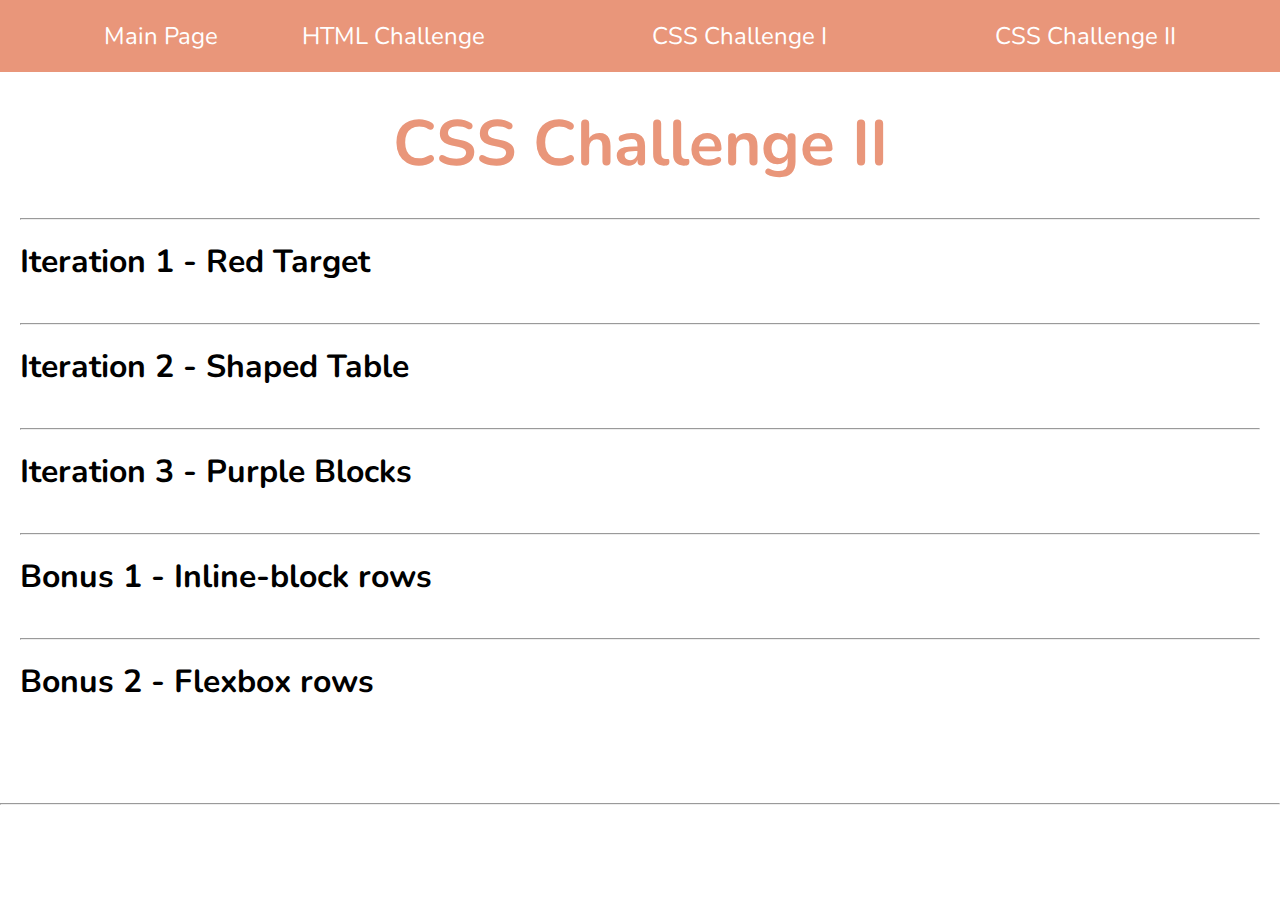
==== index_css2.html @ 35850b6b "added more pages" ====
<!DOCTYPE html>
<html lang=en>
  <head>
    <meta charset="utf-8">
    <title>Ironhack - Minyoung - CSS Challenge I</title>
    <link rel="stylesheet" href="css/styles.css">
  </head>
  <body>

    <header>
      <nav>
        <ul>
          <li><a href="index.html">Main Page</a></li>
          <li><a href="index_html.html">HTML Challenge</a></li>
          <li></li><a href="index_css.html">CSS Challenge I</a></li>
          <li></li><a href="index_css2.html">CSS Challenge II</a></li>
      </ul>
    </nav>
    </header>

    <div class="allbody">
      <h1>CSS Challenge II</h1>
      <hr>

      <!-- section 1 -->
      <section class="container">
        <h2>Iteration 1 - Red Target</h2>
 
      </section>
      <!-- section 1 -->

      <hr>

      <!-- section 2 -->
      <section class="container">
        <h2>Iteration 2 - Shaped Table</h2>

      </section>
      <!-- section 2 -->

      <hr>

      <!-- section 3 -->
      <section class="container">
        <h2>Iteration 3 - Purple Blocks</h2>

      </section>
      <!-- section 3 -->
    
      <hr>

      <!-- section 4 -->
      <section class="container">
        <h2>Bonus 1 - Inline-block rows</h2>

      
      </section>
      <!-- section 4 -->

      <hr>

      <!-- section 5 -->
      <section class="container">
        <h2>Bonus 2 - Flexbox rows</h2>


        </div>
      </section>
      <!-- section 5 -->

      <hr>
    </div>
  </body>
</html>
---- css/styles.css ----
@import url('https://fonts.googleapis.com/css2?family=Nunito:ital,wght@0,200;0,300;0,400;0,800;1,400&display=swap');

* {
  font-family: 'Nunito', sans-serif;
  padding: 0;
  margin: 0;
}

header {
  position: fixed;
  top: 0;
  z-index: 1;
  width: 100vw;
}

nav {
  padding: 20px 20px;
  background-color: darksalmon;
}

nav ul {
  list-style: none;
  display: flex;
  justify-content: space-evenly;
  align-items: center;
  font-size: 1.5em;
}

nav a {
  text-decoration: none;
  color: white;
}

h1 {
  text-align: center;
  font-size: 4em;
  color: darksalmon;
  margin: 30px;
}

h2 {
  font-size: 2em;
  margin-bottom: 20px;
}

.allbody {
  margin: 100px 20px;
}

.mainpic {
  display: flex;
  flex-direction: column;
  align-items: center;
}

.mainpic h1 {
  margin: 0;
}

.mainpic h2 {
  text-align: center;
}

.mainpic img{
  width: 20%;
  border-radius: 300px;
}

.container {
  margin: 20px 0 40px 0;
}

.highlight {
  background-color: darksalmon;
}

.scoby_imgs {
  margin-top: 20px;
  max-width: 1024px;
}

.scoby_imgs img {
  height: 250px;
  border: 2px solid darksalmon;
  border-radius: 30px;
  padding: 5px;
  margin: 10px 2px;
}

.simplelist {
  margin-left: 30px;
}

.firsttable {
  border: 1px solid black;
}

.firsttable th, td {
  border: 1px solid black;
  text-align: center;
  padding: 5px 25px;
}

.firsttable_redbox {
  border: 1px solid red;
  color: red;
}

.secondtable {
  border: 1px solid black;
  border-spacing: 0;
  border-collapse: collapse;
}

.secondtable th, td{
  border: 1px solid black;
  padding: 5px 25px;
  text-align: center;
}

.target {
  width: 200px;
  height: 200px;
  border: 2px solid black;
  padding: 46px;
  box-sizing: border-box;
}

.redtarget {
  background-color: red;
  width: 100px;
  height: 100px;
  border: 3px dotted black;
}

.shapedtable {
  border: 2px solid black;
  width: 300px;
  height: 150px;
}

.greencolorbox {
  background-color: lightgreen;
}

.whitebox {
  border: 2px solid black;
  width: 300px;
  margin-bottom: 5px;;
}

.purpleblock{
  background-color: purple;
  height: 30px;
  margin: 10px;
  padding-top: 15px;
  padding-left: 10px;
  color: white;
}

.purpleblock:nth-child(1) {
  width: 100px;
}

.purpleblock:nth-child(2) {
  width: 200px;
}

.purpleblock2 {
  background-color: purple;
  height: 30px;
  margin: 10px;
  padding-top: 15px;
  padding-left: 10px;
  color: white;
}

.purpleblock2:nth-child(1) {
  width: 200px;
  margin-left: 80px;
}

.purpleblock2:nth-child(2) {
  width: 100px;
}

.boxes { 
  width: 300px;
  display: flex;
  flex-direction: row;
  margin-bottom: 5px;
}

.redbox {
  background-color: red;
  border-right: 2px solid black;
  border-left: 2px solid black;
  padding: 30px;
  color: white;
}


.blackbox {
  background-color: black;
  border-right: 2px solid red;
  border-left: 2px solid red;
  padding: 30px;
  color: white;
}

.orangebox {
  background-color: orange;
  border-right: 2px solid green;
  border-left: 2px solid green;
  padding: 30px;
  color: white;
}

.greenbox {
  background-color: green;
  border-right: 2px solid orange;
  border-left: 2px solid orange;
  padding: 30px;
  color: white;
}
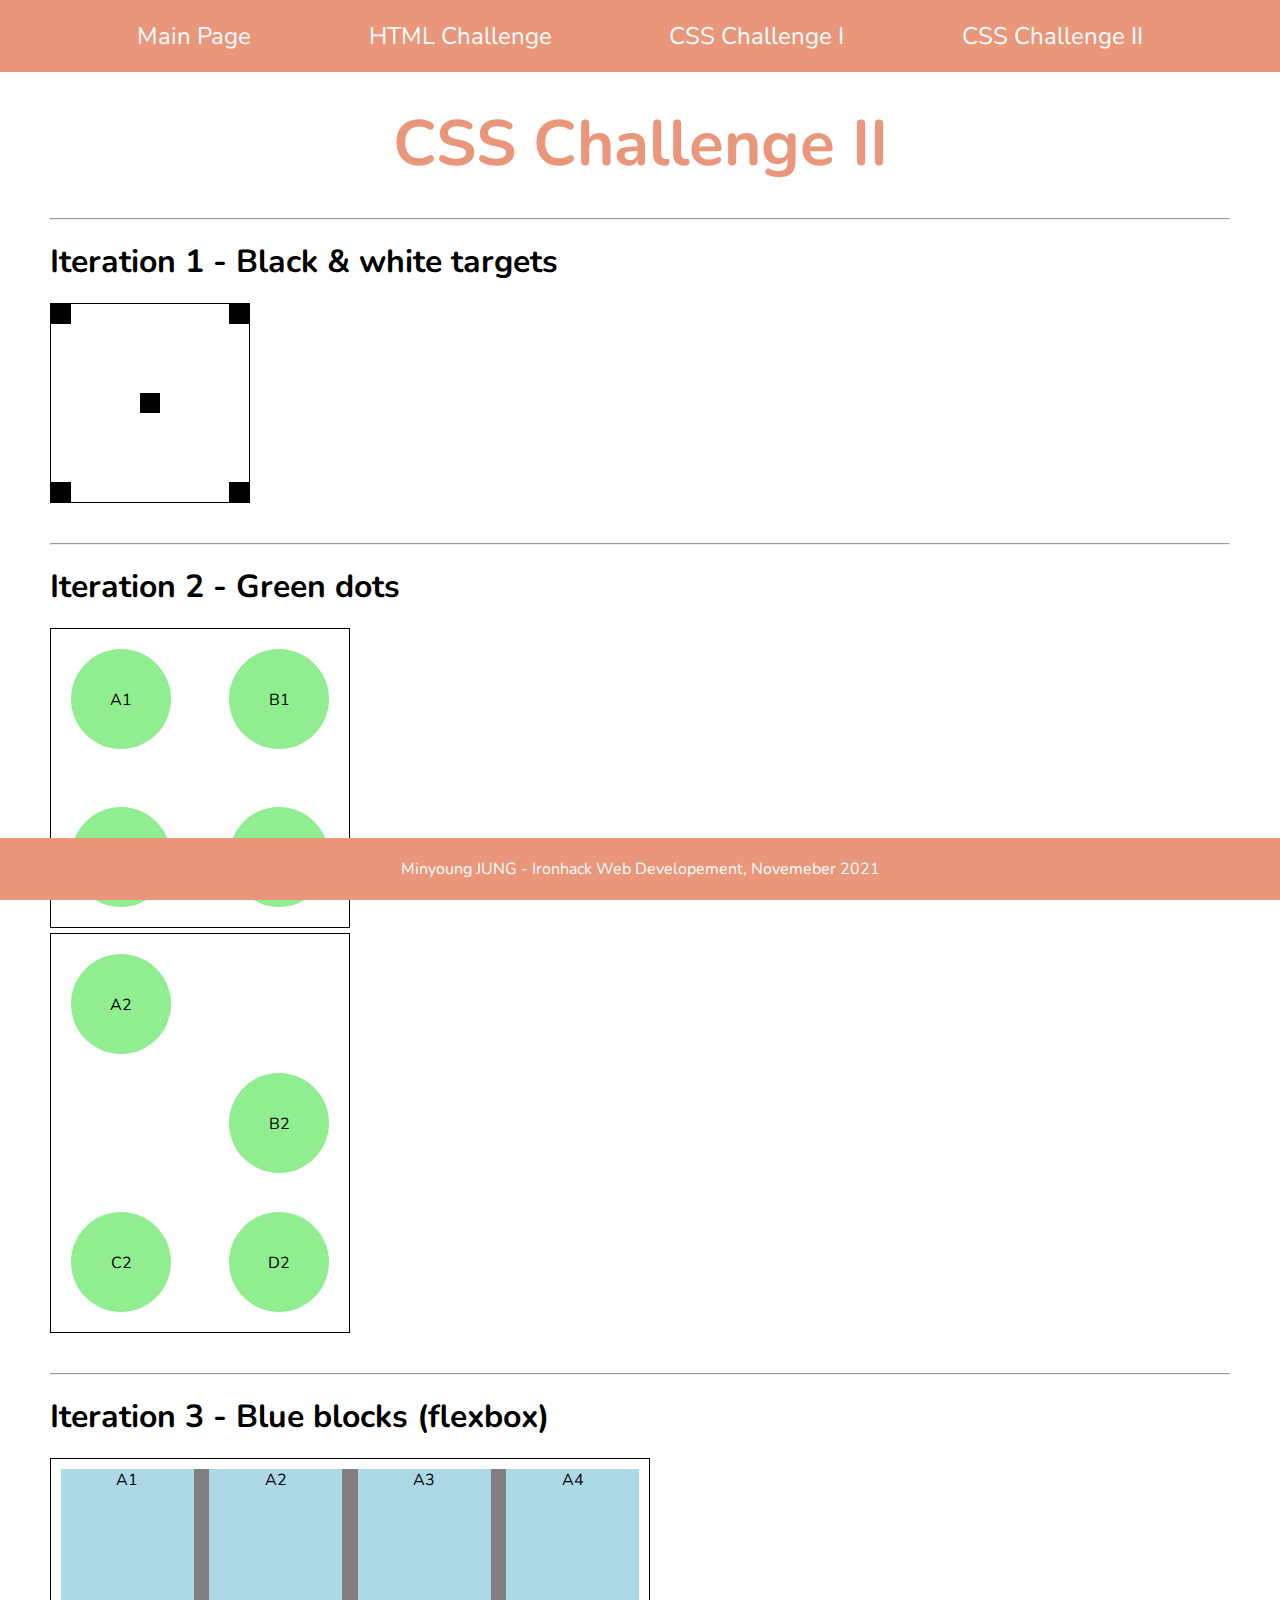
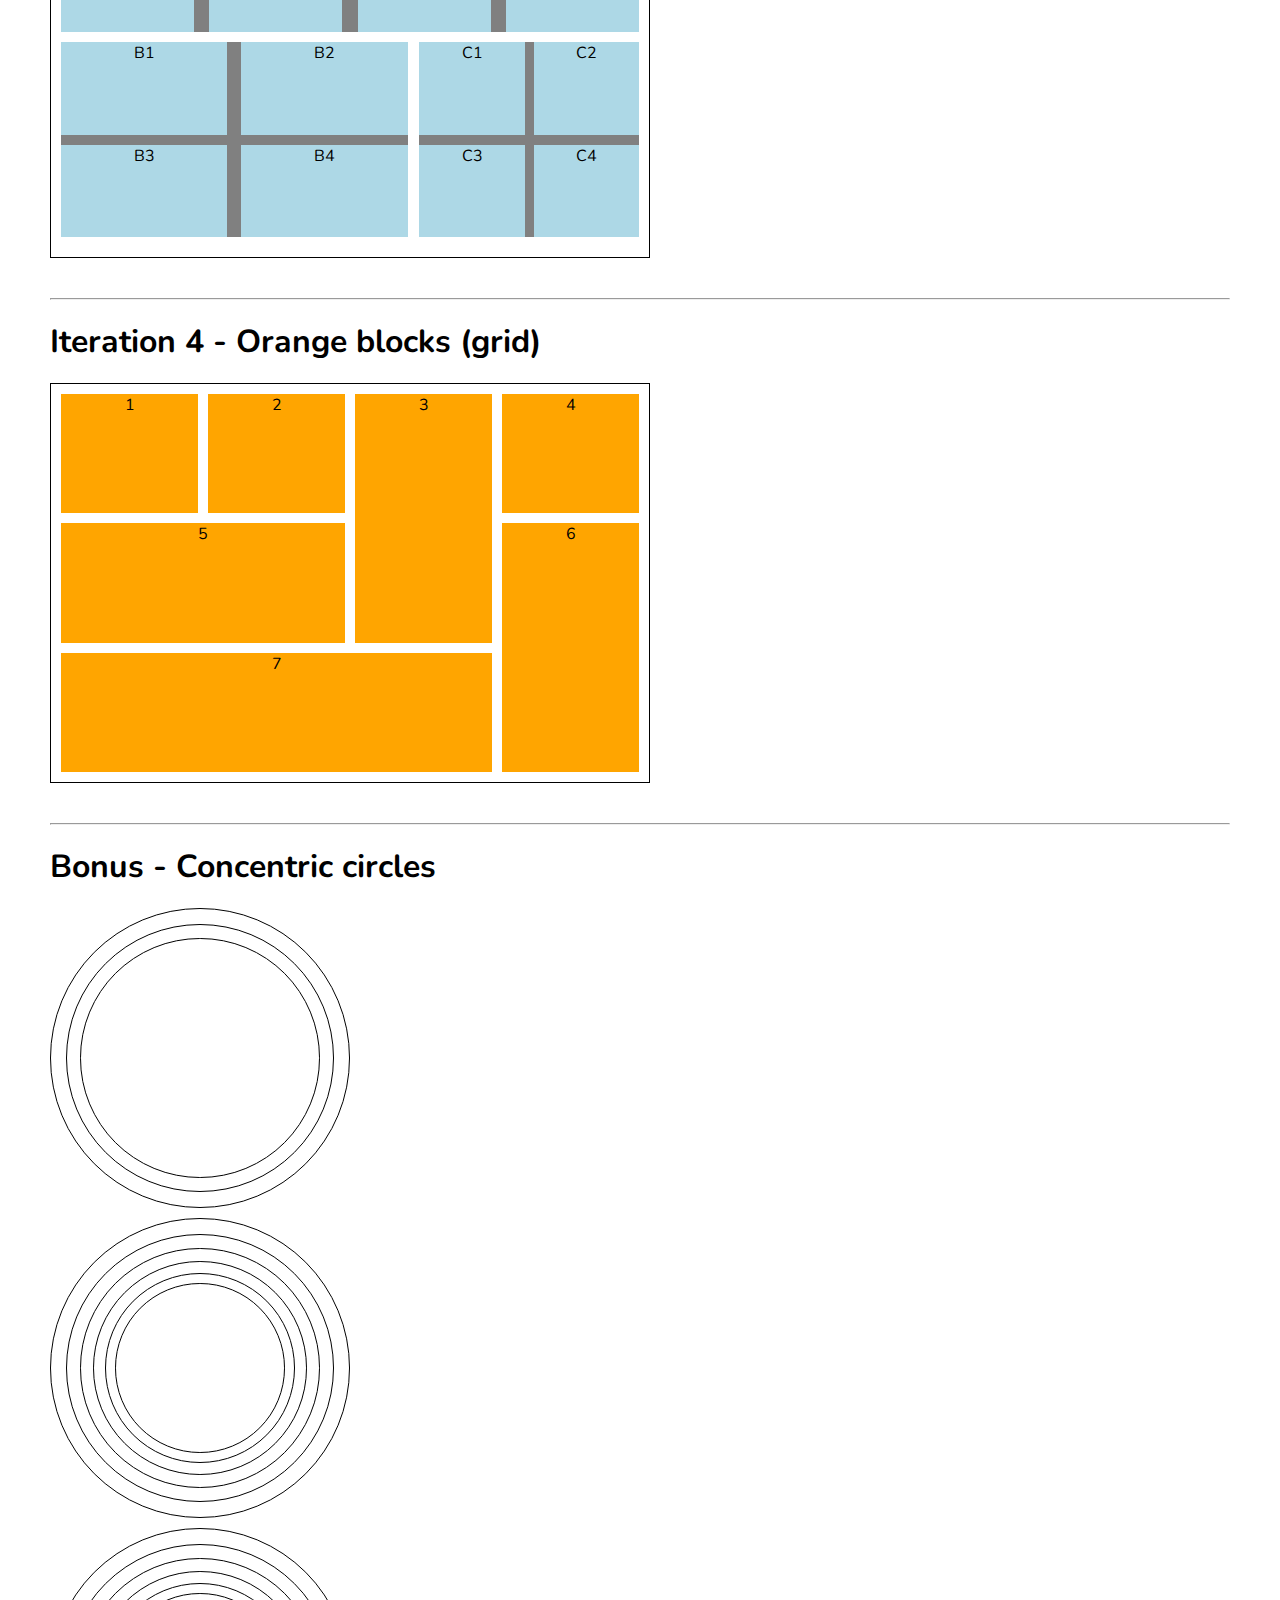
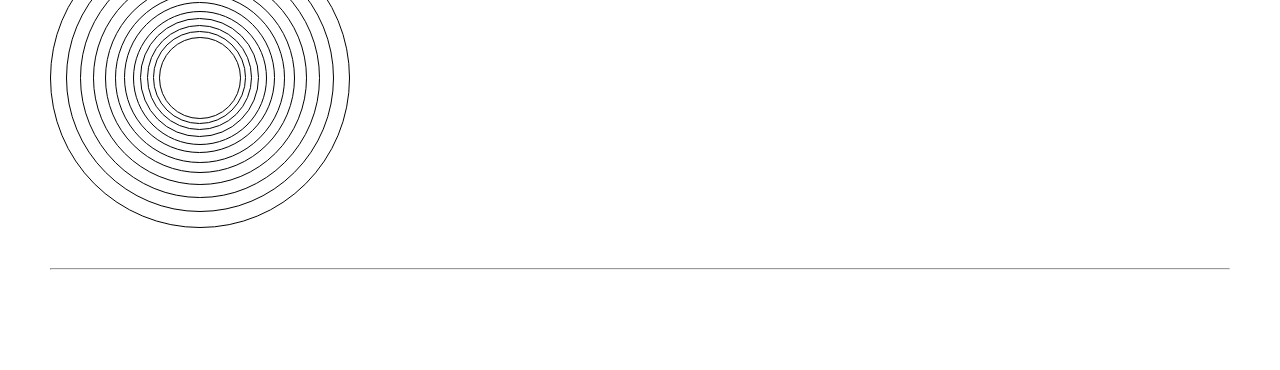
==== commit e42233f5: "HTML & CSS Challenges Done! :)" ====
--- a/index_css2.html
+++ b/index_css2.html
@@ -12,8 +12,8 @@
         <ul>
           <li><a href="index.html">Main Page</a></li>
           <li><a href="index_html.html">HTML Challenge</a></li>
-          <li></li><a href="index_css.html">CSS Challenge I</a></li>
-          <li></li><a href="index_css2.html">CSS Challenge II</a></li>
+          <li><a href="index_css1.html">CSS Challenge I</a></li>
+          <li><a href="index_css2.html">CSS Challenge II</a></li>
       </ul>
     </nav>
     </header>
@@ -24,8 +24,15 @@
 
       <!-- section 1 -->
       <section class="container">
-        <h2>Iteration 1 - Red Target</h2>
- 
+        <h2>Iteration 1 - Black & white targets</h2>
+        <div class="box_for_blacktargets">
+            <div class="blacktargets">1</div>
+            <div class="blacktargets">2</div>
+            <div class="blacktargets">3</div>
+            <div class="blacktargets">4</div>
+            <div class="blacktargets">5</div>
+        </div> 
+        
       </section>
       <!-- section 1 -->
 
@@ -33,7 +40,20 @@
 
       <!-- section 2 -->
       <section class="container">
-        <h2>Iteration 2 - Shaped Table</h2>
+        <h2>Iteration 2 - Green dots</h2>
+        <div class="box_for_greendots">
+          <div class="greendot">A1</div>
+          <div class="greendot">B1</div>
+          <div class="greendot">C1</div>
+          <div class="greendot">D1</div>
+        </div>
+
+        <div class="box_for_greendots2">
+          <div class="greendot2">A2</div>
+          <div class="greendot2">B2</div>
+          <div class="greendot2">C2</div>
+          <div class="greendot2">D2</div>
+        </div>
 
       </section>
       <!-- section 2 -->
@@ -42,7 +62,31 @@
 
       <!-- section 3 -->
       <section class="container">
-        <h2>Iteration 3 - Purple Blocks</h2>
+        <h2>Iteration 3 - Blue blocks (flexbox)</h2>
+        <div class="box_for_blueblocks">
+          <div class="box_a">
+            <div>A1</div>
+            <div>A2</div>
+            <div>A3</div>
+            <div>A4</div>
+          </div>
+
+
+          <div class="box_b">
+            <div>B1</div>
+            <div>B2</div>
+            <div>B3</div>
+            <div>B4</div>
+          </div>
+
+          <div class="box_c">
+            <div>C1</div>
+            <div>C2</div>
+            <div>C3</div>
+            <div>C4</div>
+          </div>
+      
+        </div>
 
       </section>
       <!-- section 3 -->
@@ -51,8 +95,16 @@
 
       <!-- section 4 -->
       <section class="container">
-        <h2>Bonus 1 - Inline-block rows</h2>
-
+        <h2>Iteration 4 - Orange blocks (grid)</h2>
+        <div class="box_for_orange">
+            <div class="div1">1</div>
+            <div class="div2">2</div>
+            <div class="div3">3</div>
+            <div class="div4">4</div>
+            <div class="div5">5</div>
+            <div class="div6">6</div>
+            <div class="div7">7</div>
+        </div>
       
       </section>
       <!-- section 4 -->
@@ -61,9 +113,50 @@
 
       <!-- section 5 -->
       <section class="container">
-        <h2>Bonus 2 - Flexbox rows</h2>
+        <h2>Bonus - Concentric circles</h2>
+        <div class="outer_circle">  
+          <div class="circles">
+            <div class="circles">
+            </div>
+          </div>
+        </div>
 
 
+        <div class="outer_circle">  
+          <div class="circles">
+            <div class="circles">
+              <div class="circles">
+                <div class="circles">
+                  <div class="circles">
+                  </div>
+                </div>
+              </div>
+            </div>
+          </div>
+        </div>
+    
+        <div class="outer_circle">  
+          <div class="circles">
+            <div class="circles">
+              <div class="circles">
+                <div class="circles">
+                  <div class="circles">
+                    <div class="circles">
+                      <div class="circles">
+                        <div class="circles">
+                          <div class="circles">
+                            <div class="circles">
+                              <div class="circles"></div>
+                            </div>
+                          </div>
+                        </div>
+                      </div>
+                    </div>
+                  </div>
+                </div>
+              </div>
+            </div>
+          </div>
         </div>
       </section>
       <!-- section 5 -->
@@ -71,5 +164,10 @@
       <hr>
     </div>
   </body>
+
+  <footer>
+    Minyoung JUNG - Ironhack Web Developement, Novemeber 2021
+  </footer>
+
 </html>
 
--- a/css/styles.css
+++ b/css/styles.css
@@ -4,6 +4,7 @@
   font-family: 'Nunito', sans-serif;
   padding: 0;
   margin: 0;
+  box-sizing: border-box;
 }
 
 header {
@@ -31,6 +32,10 @@
   color: white;
 }
 
+nav a:hover {
+  color: firebrick;
+}
+
 h1 {
   text-align: center;
   font-size: 4em;
@@ -44,8 +49,10 @@
 }
 
 .allbody {
-  margin: 100px 20px;
-}
+  margin: 100px 50px;
+}
+
+/* Main page ----------------------------------------------------- */
 
 .mainpic {
   display: flex;
@@ -62,12 +69,15 @@
 }
 
 .mainpic img{
-  width: 20%;
+  width: 18%;
   border-radius: 300px;
 }
 
+/* HTML Challenge */
+
 .container {
-  margin: 20px 0 40px 0;
+  margin-top: 20px;
+  margin-bottom: 40px;
 }
 
 .highlight {
@@ -87,7 +97,7 @@
   margin: 10px 2px;
 }
 
-.simplelist {
+ol {
   margin-left: 30px;
 }
 
@@ -107,16 +117,19 @@
 }
 
 .secondtable {
-  border: 1px solid black;
   border-spacing: 0;
   border-collapse: collapse;
 }
 
 .secondtable th, td{
-  border: 1px solid black;
+  border: 2px solid black;
   padding: 5px 25px;
   text-align: center;
 }
+
+/* CSS Challenge 1 ----------------------------------------------------- */
+
+/* CSS 1 - 1. Red Target ----- */
 
 .target {
   width: 200px;
@@ -130,8 +143,10 @@
   background-color: red;
   width: 100px;
   height: 100px;
-  border: 3px dotted black;
-}
+  border: 5px dotted black;
+}
+
+/* CSS 1 - 2. Shaped Table ----- */
 
 .shapedtable {
   border: 2px solid black;
@@ -139,87 +154,398 @@
   height: 150px;
 }
 
+.shapedtable th, td {
+  border: 2px solid black;
+}
+
 .greencolorbox {
   background-color: lightgreen;
 }
 
+/* CSS 1 - 3. Purple blocks ----- */
+
 .whitebox {
   border: 2px solid black;
   width: 300px;
-  margin-bottom: 5px;;
+  margin-bottom: 5px;
+  padding: 5px;
+  display: flex;
+  flex-flow: column wrap;
 }
 
 .purpleblock{
   background-color: purple;
-  height: 30px;
-  margin: 10px;
-  padding-top: 15px;
-  padding-left: 10px;
-  color: white;
+  width: 100%;
+  height: 40px;
+  color: white;
+  padding: 8px 0 0 10px;
 }
 
 .purpleblock:nth-child(1) {
-  width: 100px;
+  width: 40%;
+  margin-bottom: 5px;
 }
 
 .purpleblock:nth-child(2) {
-  width: 200px;
+  width: 75%;
 }
 
 .purpleblock2 {
   background-color: purple;
-  height: 30px;
-  margin: 10px;
-  padding-top: 15px;
-  padding-left: 10px;
-  color: white;
+  width: 100%;
+  height: 40px;
+  color: white;
+  padding: 8px 0 0 10px;
 }
 
 .purpleblock2:nth-child(1) {
-  width: 200px;
-  margin-left: 80px;
+  width: 75%;
+  margin-bottom: 5px;
+  margin-left: 25%;
 }
 
 .purpleblock2:nth-child(2) {
-  width: 100px;
-}
-
-.boxes { 
-  width: 300px;
+  width: 30%;
+}
+
+/* CSS 1 - Bonus 1. Inline block ----- */
+
+.inline_boxes { 
+  width: 300px;
+  display: inline-block;
+  color: white;
+}
+
+.blackbox,
+.redbox {
+  font-size: 0;
+}
+
+.redbox {
+  background-color: red;
+  border-left: 2px solid black;
+  margin-bottom: 5px;
+}
+
+.blackbox {
+  background-color: black;
+  border-left: 2px solid red;
+}
+
+.redbox div,
+.blackbox div {
+  font-size: 20px;
+  text-align: center;
+  width: 25%;
+  display: inline-block;
+  border-right: 2px solid;
+}
+
+.blackbox div {
+  border-color: red;
+}
+
+.redbox div {
+  border-color: black;
+}
+
+/* CSS 1 - Bonus 2. Flexbox ----- */
+
+.orangebox {
+  width: 300px;
+  margin-bottom: 5px;
+  font-size: 20px;
+  color: white;
+  text-align: center;
   display: flex;
   flex-direction: row;
-  margin-bottom: 5px;
-}
-
-.redbox {
-  background-color: red;
-  border-right: 2px solid black;
-  border-left: 2px solid black;
-  padding: 30px;
-  color: white;
-}
-
-
-.blackbox {
-  background-color: black;
-  border-right: 2px solid red;
-  border-left: 2px solid red;
-  padding: 30px;
-  color: white;
-}
-
-.orangebox {
+}
+
+.orangebox div {
   background-color: orange;
-  border-right: 2px solid green;
   border-left: 2px solid green;
   padding: 30px;
-  color: white;
+}
+
+.orangebox div:last-child {
+  border-right: 2px solid green;
 }
 
 .greenbox {
+  width: 300px;
+  margin-bottom: 5px;
+  font-size: 20px;
+  color: white;
+  text-align: center;
+  display: flex;
+  flex-direction: row;
+}
+
+.greenbox div {
   background-color: green;
-  border-right: 2px solid orange;
   border-left: 2px solid orange;
   padding: 30px;
-  color: white;
-}+}
+
+.greenbox div:last-child {
+  border-right: 2px solid orange;
+}
+
+/* CSS Challenge 2 ----------------------------------------------------- */
+/* CSS 2 - 1. Black & white target */
+
+.box_for_blacktargets {
+  width: 200px;
+  height: 200px;
+  position: relative;
+  border: 1px solid black;
+}
+
+.blacktargets {
+  position: absolute;
+  background-color: black;
+  width: 20px;
+  height: 20px;
+}
+
+.blacktargets:first-child {
+  top: 0;
+  left: 0;
+}
+
+.blacktargets:nth-child(2) {
+  top: 0;
+  right: 0;
+}
+
+.blacktargets:nth-child(3) {
+  bottom: 0;
+  left: 0;
+}
+
+.blacktargets:nth-child(4) {
+  bottom: 0;
+  right: 0;
+}
+
+.blacktargets:last-child {
+  top: 50%;
+  left: 50%;
+  transform: translate(-50%, -50%);
+}
+
+/* CSS 2 - 2. Green dots -------------- */
+
+.box_for_greendots {
+  width: 300px;
+  height: 300px;
+  position: relative;
+  border: 1px solid black;
+  margin-bottom: 5px;
+}
+
+.greendot, .greendot2 {
+  position: absolute;
+  background-color: lightgreen;
+  width: 100px;
+  height: 100px;
+  border-radius: 100px;
+  margin: 20px;
+  padding-top: 40px;
+  text-align: center;
+}
+
+.greendot:first-child {
+  top: 0;
+  left: 0;
+}
+
+.greendot:nth-child(2) {
+  top: 0;
+  right: 0;
+}
+
+.greendot:nth-child(3) {
+  bottom: 0;
+  left: 0;
+}
+
+.greendot:nth-child(4) {
+  bottom: 0;
+  right: 0;
+}
+
+.box_for_greendots2 {
+  width: 300px;
+  height: 400px;
+  position: relative;
+  border: 1px solid black;
+}
+
+.greendot2:first-child {
+  top: 0;
+  left: 0;
+}
+
+.greendot2:nth-child(2) {
+  top: 30%;
+  right: 0;
+}
+
+.greendot2:nth-child(3) {
+  bottom: 0;
+  left: 0;
+}
+
+.greendot2:nth-child(4) {
+  bottom: 0;
+  right: 0;
+}
+
+/* CSS 2 - 3. Blue blocks -------------- */
+
+
+.box_for_blueblocks {
+  width: 600px;
+  height: 400px;
+  border: 1px solid black;
+  padding: 10px;
+  display: flex; 
+  flex-flow: row wrap;
+  justify-content: space-between;
+}
+
+.box_a, .box_b, .box_c {
+  text-align: center;
+  margin-bottom: 10px;
+}
+
+.box_a {
+  width: 600px;
+  display: flex; 
+  flex-direction: row;
+  justify-content: space-between;
+  background-color: gray;
+}
+
+.box_a div {
+  background-color: lightblue;
+  width: 23%;
+  height: 100%;
+}
+
+.box_b {
+  width : 60%;
+  display: flex; 
+  flex-flow: row wrap;
+  justify-content: space-between;
+  background-color: gray;
+}
+
+.box_b div {
+  background-color: lightblue;
+  width: 48%;
+}
+
+.box_b div:nth-child(1), .box_b div:nth-child(2) {
+  margin-bottom: 10px;
+}
+
+.box_c {
+  width : 38%;
+  display: flex; 
+  flex-flow: row wrap;
+  justify-content: space-between;
+  background-color: gray;
+}
+
+.box_c div {
+  background-color: lightblue;
+  width: 48%;
+}
+
+.box_c div:nth-child(1), .box_c div:nth-child(2) {
+  margin-bottom: 10px;
+}
+
+
+/* CSS 2 - 4. Orange blocks -------------- */
+
+.box_for_orange {
+  width: 600px;
+  height: 400px;
+  display: grid;
+  grid-template-columns: repeat(4, 1fr);
+  grid-gap: 10px;
+  grid-auto-rows: minmax(100px, auto);
+  border: 1px solid black;
+  padding: 10px;
+}
+
+.box_for_orange div{
+  background-color: orange;
+  text-align: center;
+  }
+  
+.div2 {
+  grid-column: 1;
+  grid-row: 1;
+}
+.div2 {
+  grid-column: 2;
+  grid-row: 1;
+}
+.div3 {
+  grid-column: 3;
+  grid-row: 1 / 3;
+}
+.div4 {
+  grid-column: 4;
+  grid-row: 1;
+}
+.div5 {
+  grid-column: 1 / 3;
+  grid-row: 2;
+}
+.div6 {
+  grid-column: 4;
+  grid-row: 2 / 4;
+}
+.div7 {
+  grid-column: 1 / 4;
+  grid-row: 3;
+}
+
+/* CSS 2 - Bonus --------------------------- */
+
+.outer_circle {
+  height: 300px;
+  width: 300px;
+  border: 1px solid black;
+  border-radius: 50%;
+  position: relative;
+  margin-bottom: 10px;
+}
+
+.circles {
+  position: absolute;
+  border: 1px solid;
+  border-radius: 50%;
+  width: calc(100% * 0.9);
+  height: calc(100% * 0.9);
+  top: 5%;
+  left: 5%;
+}
+
+/* Footer ---------------------------------- */
+
+footer {
+  position: fixed;
+  bottom: 0;
+  z-index: 1;
+  width: 100vw;
+  color: white;
+  background-color: darksalmon;
+  text-align: center;
+  padding: 20px 0;
+}
